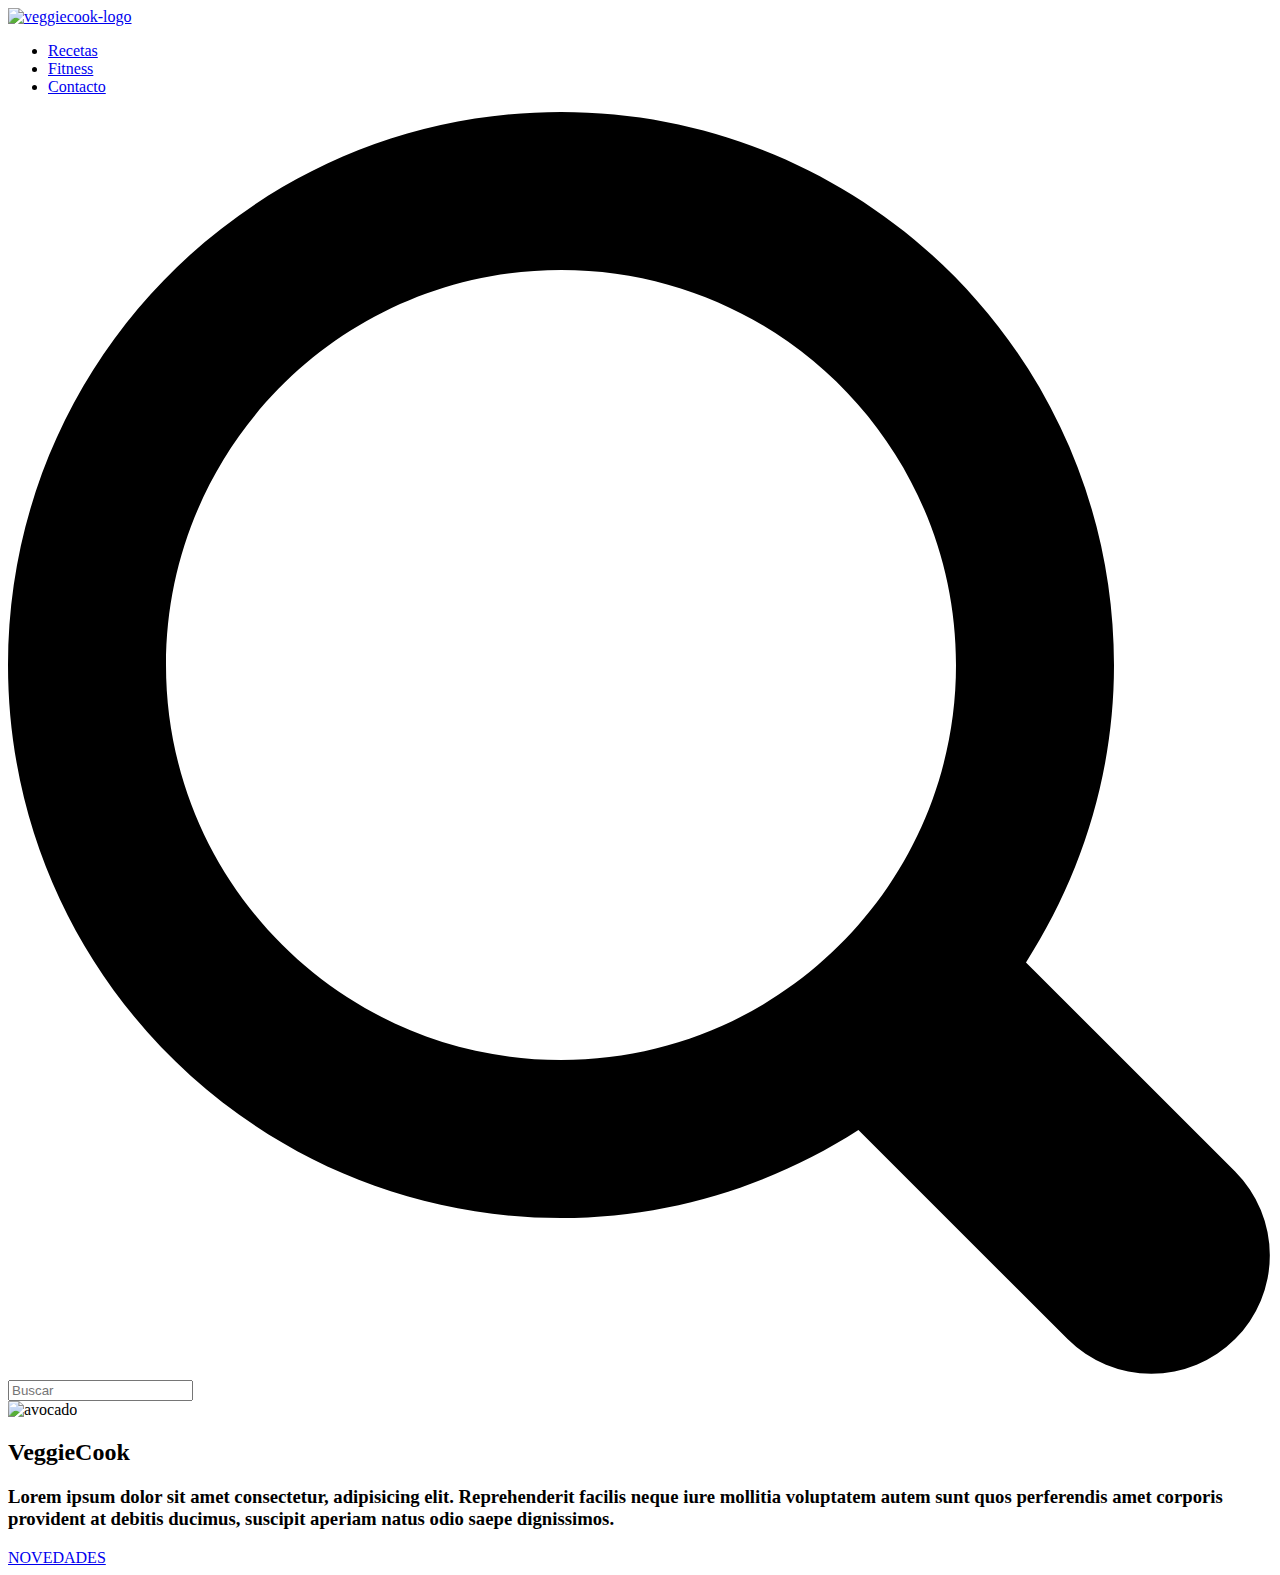
==== index.html @ 29ab2eb7 "pre entrega 3 javascript" ====
<!DOCTYPE html>
<html lang="en">

<head>
    <meta charset="UTF-8">
    <meta name="viewport" content="width=device-width, initial-scale=1.0">
    <title>VeggieCook</title>
    <link rel="stylesheet" href="./styles/style.css">
</head>

<body>
    <header>
        <nav class="navbar">
            <a href="#" class="toggle-button">
                <span class="bar"></span>
                <span class="bar"></span>
                <span class="bar"></span>
            </a>
            <a href="#" class="brand-name">
                <img class="navbar-logo-img" src="./assets/veggiecook-logo.png" alt="veggiecook-logo">
            </a>
            <ul class="navbar-links">
                <li><a href="./pages/recetas.html">Recetas</a></li>
                <li><a href="#">Fitness</a></li>
                <li><a href="./pages/contacto.html">Contacto</a></li>
            </ul>
            <div class="browser">
                <div class="inputBox_container">
                    <svg class="search_icon" xmlns="http://www.w3.org/2000/svg" viewBox="0 0 48 48" alt="search icon">
                        <path
                            d="M46.599 46.599a4.498 4.498 0 0 1-6.363 0l-7.941-7.941C29.028 40.749 25.167 42 21 42 9.402 42 0 32.598 0 21S9.402 0 21 0s21 9.402 21 21c0 4.167-1.251 8.028-3.342 11.295l7.941 7.941a4.498 4.498 0 0 1 0 6.363zM21 6C12.717 6 6 12.714 6 21s6.717 15 15 15c8.286 0 15-6.714 15-15S29.286 6 21 6z">
                        </path>
                    </svg>
                    <input class="inputBox" id="inputBox" type="text" placeholder="Buscar">
                </div>
            </div>
        </nav>
    </header>
    <main>
        <section class="welcome">
            <div class="welcome-img">
                <img src="./assets/avocado.png" alt="avocado" class="avocado_style">
            </div>
            <div class="welcome-txt">
                <p>
                <h2 class="welcome-txt-title">VeggieCook</h2>
                <h3 class="welcome-txt-p">Lorem ipsum dolor sit amet consectetur, adipisicing elit. Reprehenderit facilis neque iure mollitia
                    voluptatem autem sunt quos perferendis amet corporis provident at debitis ducimus, suscipit aperiam
                    natus odio saepe dignissimos.</h3>
                </p>
                <div class="container-btn">
                    <div class="novedades-btn">
                        <a href="#" class="novedades-txt">NOVEDADES</a>
                    </div>
                </div>
            </div>
        </section>
    </main>
</body>

</html>
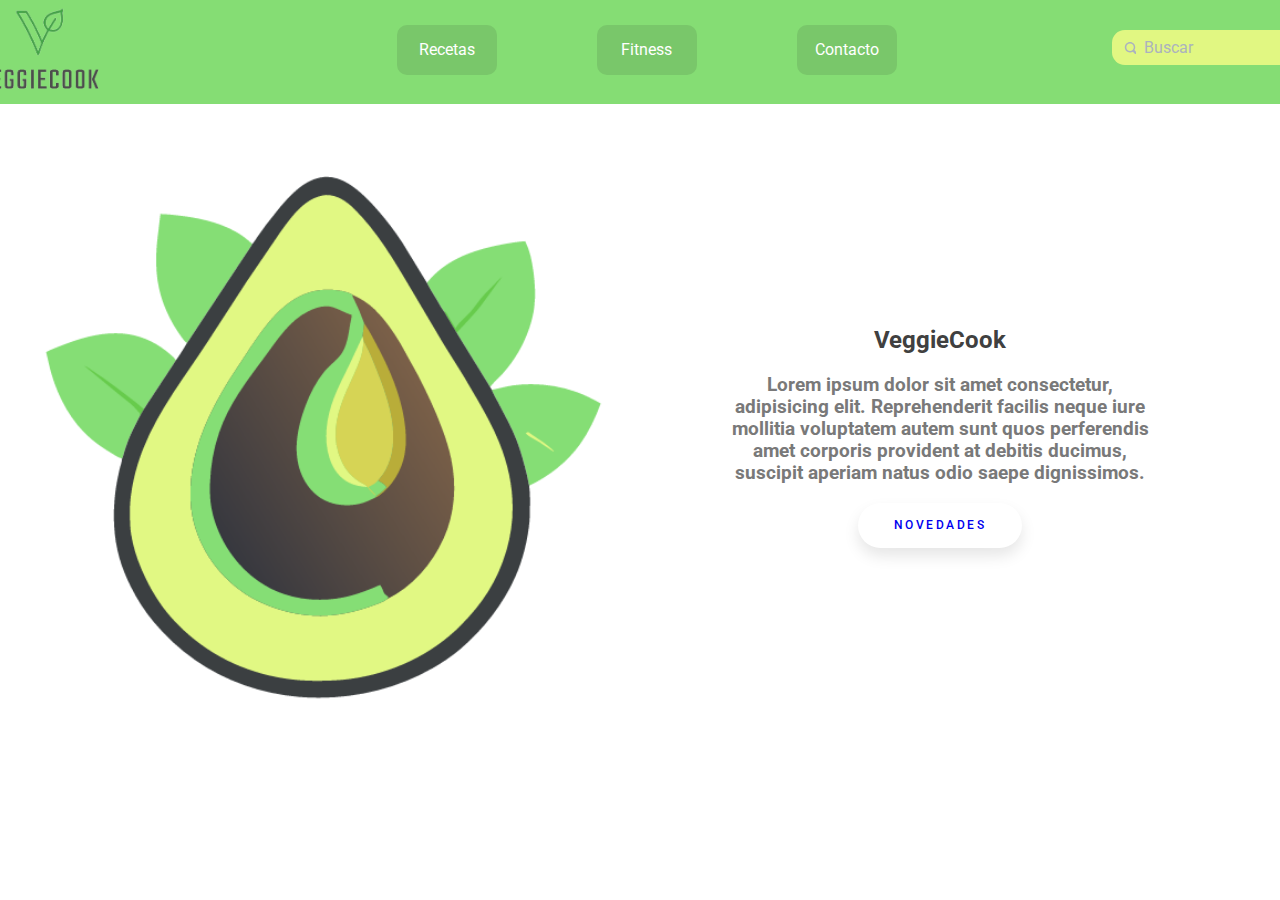
==== commit 7138297b: "se corrigen errores" ====
--- a/index.html
+++ b/index.html
@@ -5,7 +5,7 @@
     <meta charset="UTF-8">
     <meta name="viewport" content="width=device-width, initial-scale=1.0">
     <title>VeggieCook</title>
-    <link rel="stylesheet" href="./styles/style.css">
+    <link rel="stylesheet" href="./styles/styles.css">
 </head>
 
 <body>
@@ -56,6 +56,7 @@
             </div>
         </section>
     </main>
+    <script src="./scripts/main.js"></script>
 </body>
 
 </html>--- a/styles/styles.css
+++ b/styles/styles.css
@@ -0,0 +1,350 @@
+@import url('https://fonts.googleapis.com/css2?family=Montserrat:ital,wght@0,400;0,500;0,700;1,600&family=Poppins:wght@300&family=Roboto&display=swap');
+
+body {
+    margin: 0;
+    padding: 0;
+    font-family: 'Roboto', sans-serif;
+}
+
+.navbar {
+    background-color: #85dd74;
+    color: #fff;
+    display: flex;
+    justify-content: center;
+    width: 100%;
+}
+
+.brand-name {
+    margin: 0px;
+    padding-top: 0px;
+    position: relative;
+    right: 170px;
+}
+
+.navbar-logo-img {
+    height: 100px;
+}
+
+.navbar-links {
+    list-style: none;
+    margin: 0px;
+    padding: 0px;
+    display: flex;
+    justify-content: center;
+}
+
+
+.navbar-links li {
+    position: relative;
+    left: 55px;
+    margin-left: 50px;
+    margin-right: 50px;
+    margin-top: 25px;
+    height: 50px;
+    width: 100px;
+    background-color: #79c76a;
+    border-radius: 10px;
+    cursor: pointer;
+}
+
+.navbar-links li:hover {
+    background-color: #70b662;
+}
+
+.navbar-links li a {
+    color: #fff;
+    text-decoration: none;
+    display: flex;
+    justify-content: center;
+    align-items: center;
+    padding-top: 15px;
+}
+
+.toggle-button {
+    position: absolute;
+    top: .75rem;
+    right: 1rem;
+    display: none;
+    flex-direction: column;
+    justify-content: space-between;
+    width: 30px;
+    height: 21px;
+}
+
+.toggle-button .bar {
+    height: 3px;
+    width: 100%;
+    background-color: #fff;
+    border-radius: 10px;
+}
+
+
+.navbar_color_ubication {
+    display: flex;
+    justify-content: center;
+    align-items: center;
+}
+
+.inputBox_container {
+    display: flex;
+    align-items: center;
+    flex-direction: row;
+    max-width: 14em;
+    width: fit-content;
+    height: fit-content;
+    background-color: #e1f782;
+    border-radius: 0.8em;
+    overflow: hidden;
+}
+
+.search_icon {
+    height: 1em;
+    padding: 0 0.5em 0 0.8em;
+    fill: #abb2bf;
+}
+
+.inputBox {
+    background-color: transparent;
+    color: #797979;
+    outline: none;
+    width: 100%;
+    border: 0;
+    padding: 0.5em 1.5em 0.5em 0;
+    font-size: 1em;
+    font-family: 'Roboto', sans-serif;
+}
+
+::placeholder {
+    color: #abb2bf;
+}
+
+.browser {
+    position: relative;
+    left: 200px;
+    margin: 20px;
+    padding-top: 10px;
+}
+
+
+/*main*/
+
+.avocado_style {
+    position: relative;
+    width: 600px;
+}
+
+.welcome {
+    background-color: #ffffff;
+    display: flex;
+    justify-content: center;
+    align-items: center;
+    margin: 20px;
+}
+
+.welcome-txt {
+    text-align: center;
+    margin: 100px;
+}
+
+.welcome-txt-title {
+    color: #404040;
+}
+
+.welcome-txt-p {
+    color: #797979;
+}
+
+.container-btn {
+    display: flex;
+    justify-content: center;
+    align-items: center;
+}
+
+.novedades-btn {
+    display: flex;
+    justify-content: center;
+    align-items: center;
+    /*agregado*/
+    padding: 1.3em 3em;
+    font-size: 12px;
+    text-transform: uppercase;
+    letter-spacing: 2.5px;
+    font-weight: 500;
+    color: #000;
+    background-color: #fff;
+    border: none;
+    border-radius: 45px;
+    box-shadow: 0px 8px 15px rgba(0, 0, 0, 0.1);
+    transition: all 0.3s ease 0s;
+    cursor: pointer;
+    outline: none;
+}
+
+.novedades-btn:hover {
+    background-color: #23c483;
+    box-shadow: 0px 15px 20px rgba(46, 229, 157, 0.4);
+    color: #fff;
+    transform: translateY(-7px);
+}
+
+.novedades-btn:active {
+    transform: translateY(-1px);
+}
+
+.novedades-txt {
+    font-family: 'Roboto', sans-serif;
+    text-decoration: none;
+}
+
+/* Page Contacto */
+
+.main-title_style {
+    font-family: 'Roboto', sans-serif;
+    text-decoration: none;
+}
+
+.main-subtitle_style {
+    font-family: 'Roboto', sans-serif;
+    text-decoration: none;
+}
+
+.main-form_style {
+    font-family: 'Roboto', sans-serif;
+    text-decoration: none;
+    display: flex;
+    flex-direction: column;
+    align-items: center;
+}
+
+.main-form-elements-input_style {
+    display: flex;
+    flex-direction: column;
+}
+
+.wave-group {
+    position: relative;
+    padding: 20px;
+}
+
+.wave-group .input {
+    font-size: 16px;
+    padding: 10px 10px 10px 5px;
+    display: block;
+    width: 200px;
+    border: none;
+    border-bottom: 1px solid #515151;
+    background: transparent;
+}
+
+.wave-group .input:focus {
+    outline: none;
+}
+
+.wave-group .label {
+    color: #999;
+    font-size: 18px;
+    font-weight: normal;
+    position: absolute;
+    pointer-events: none;
+    left: 5px;
+    top: 10px;
+    display: flex;
+}
+
+.wave-group .label-char {
+    transition: 0.2s ease all;
+    transition-delay: calc(var(--index) * .05s);
+}
+
+.wave-group .input:focus~label .label-char,
+.wave-group .input:valid~label .label-char {
+    transform: translateY(-20px);
+    font-size: 14px;
+    color: #85dd74;
+}
+
+.wave-group .bar {
+    position: relative;
+    display: block;
+    width: 200px;
+}
+
+.wave-group .bar:before,
+.wave-group .bar:after {
+    content: '';
+    height: 2px;
+    width: 0;
+    bottom: 1px;
+    position: absolute;
+    background: #85dd74;
+    transition: 0.2s ease all;
+    -moz-transition: 0.2s ease all;
+    -webkit-transition: 0.2s ease all;
+}
+
+.wave-group .bar:before {
+    left: 50%;
+}
+
+.wave-group .bar:after {
+    right: 50%;
+}
+
+.wave-group .input:focus~.bar:before,
+.wave-group .input:focus~.bar:after {
+    width: 50%;
+}
+
+.wave-group textarea.input {
+    font-size: 16px;
+    padding: 10px 10px 10px 5px;
+    display: block;
+    width: 200px;
+    height: 70px;
+    border: none;
+    border-bottom: 1px solid #515151;
+    background: transparent;
+    resize: none;
+}
+
+.wave-group textarea.input:focus {
+    outline: none;
+}
+
+.wave-group textarea.input:focus~label .label-char,
+.wave-group textarea.input:valid~label .label-char {
+    transform: translateY(-20px);
+    font-size: 14px;
+    color: #85dd74;
+}
+
+.main-form-button-container {
+    display: flex;
+    justify-content: center;
+    align-items: center;
+}
+
+.main-form-button_style {
+    margin: 15px;
+    padding: 15px 30px;
+    text-align: center;
+    font-size: 18px;
+    letter-spacing: 1px;
+    text-decoration: none;
+    color: #85dd74;
+    background: transparent;
+    cursor: pointer;
+    transition: ease-out 0.5s;
+    border: 2px solid #85dd74;
+    border-radius: 10px;
+    box-shadow: inset 0 0 0 0 #85dd74;
+}
+
+.main-form-button_style:hover {
+    color: white;
+    box-shadow: inset 0 -100px 0 0 #85dd74;
+}
+
+.main-form-button_style:active {
+    transform: scale(0.9);
+}